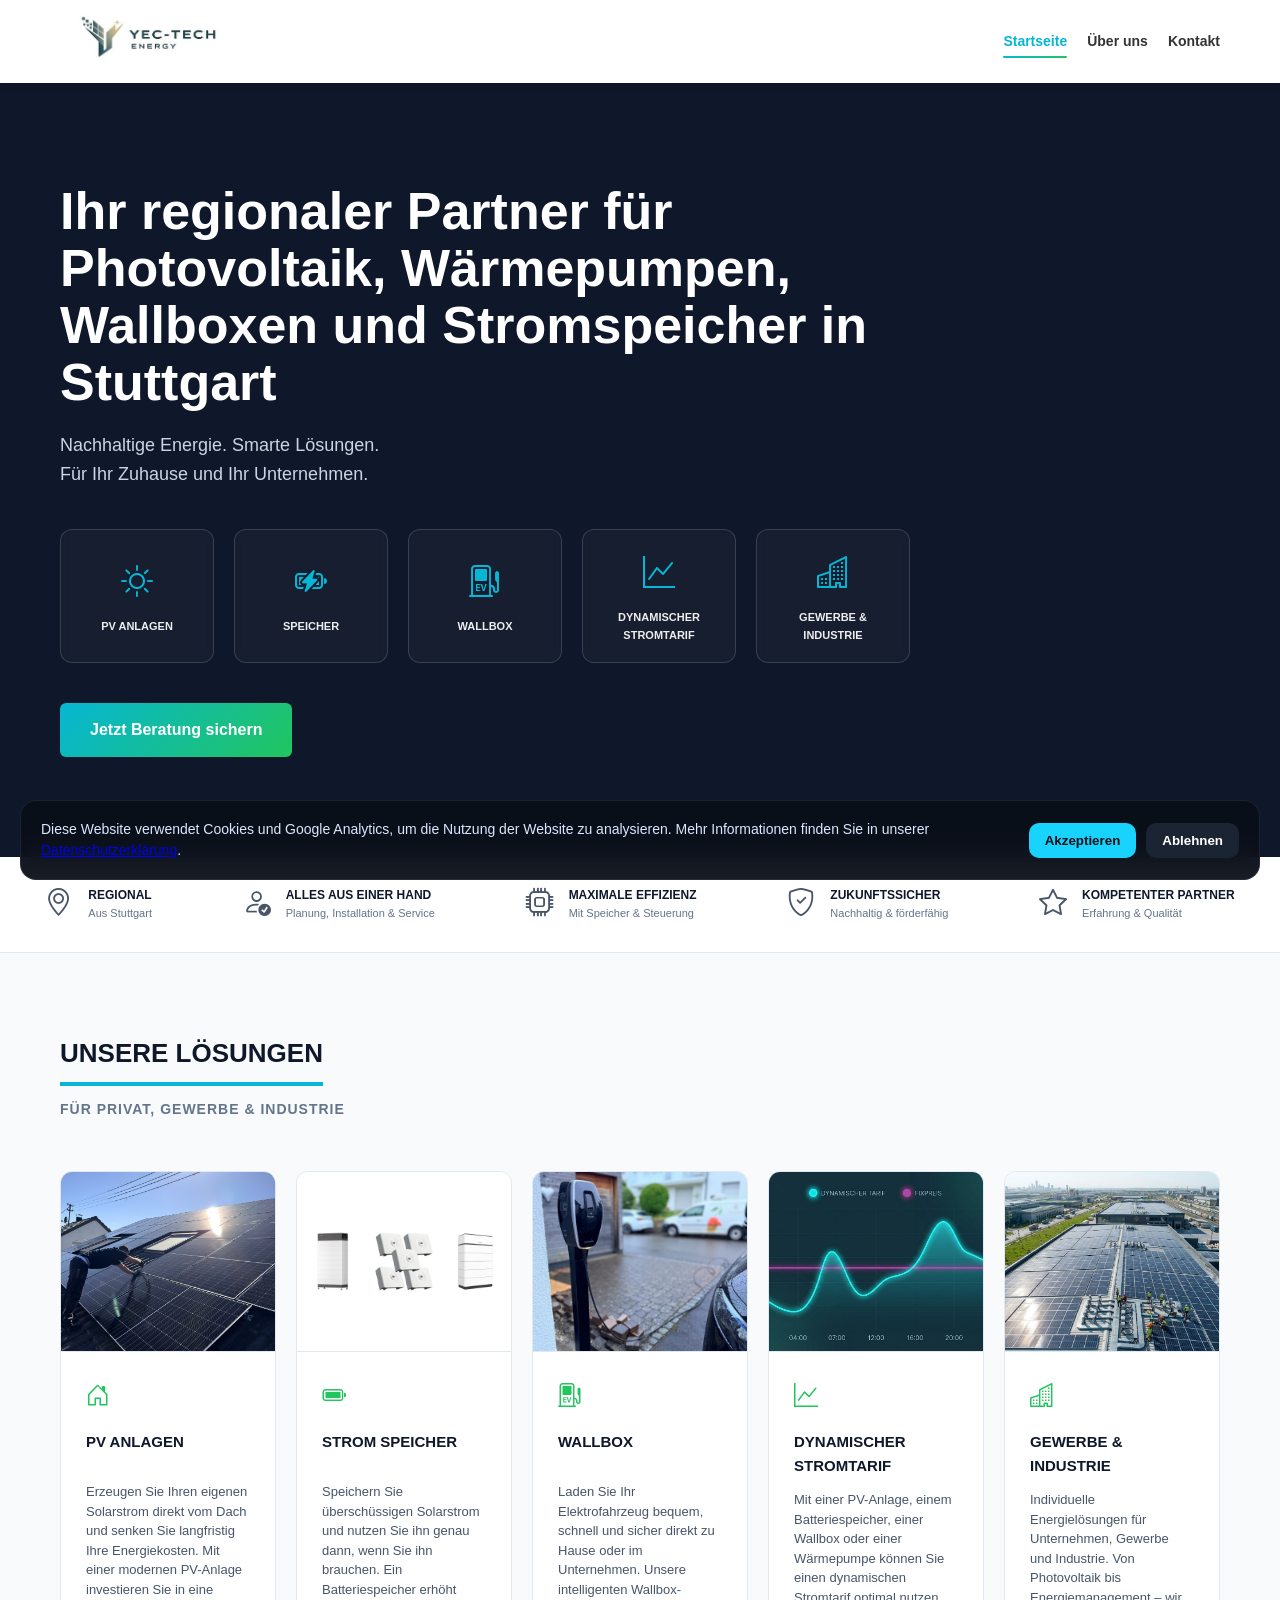
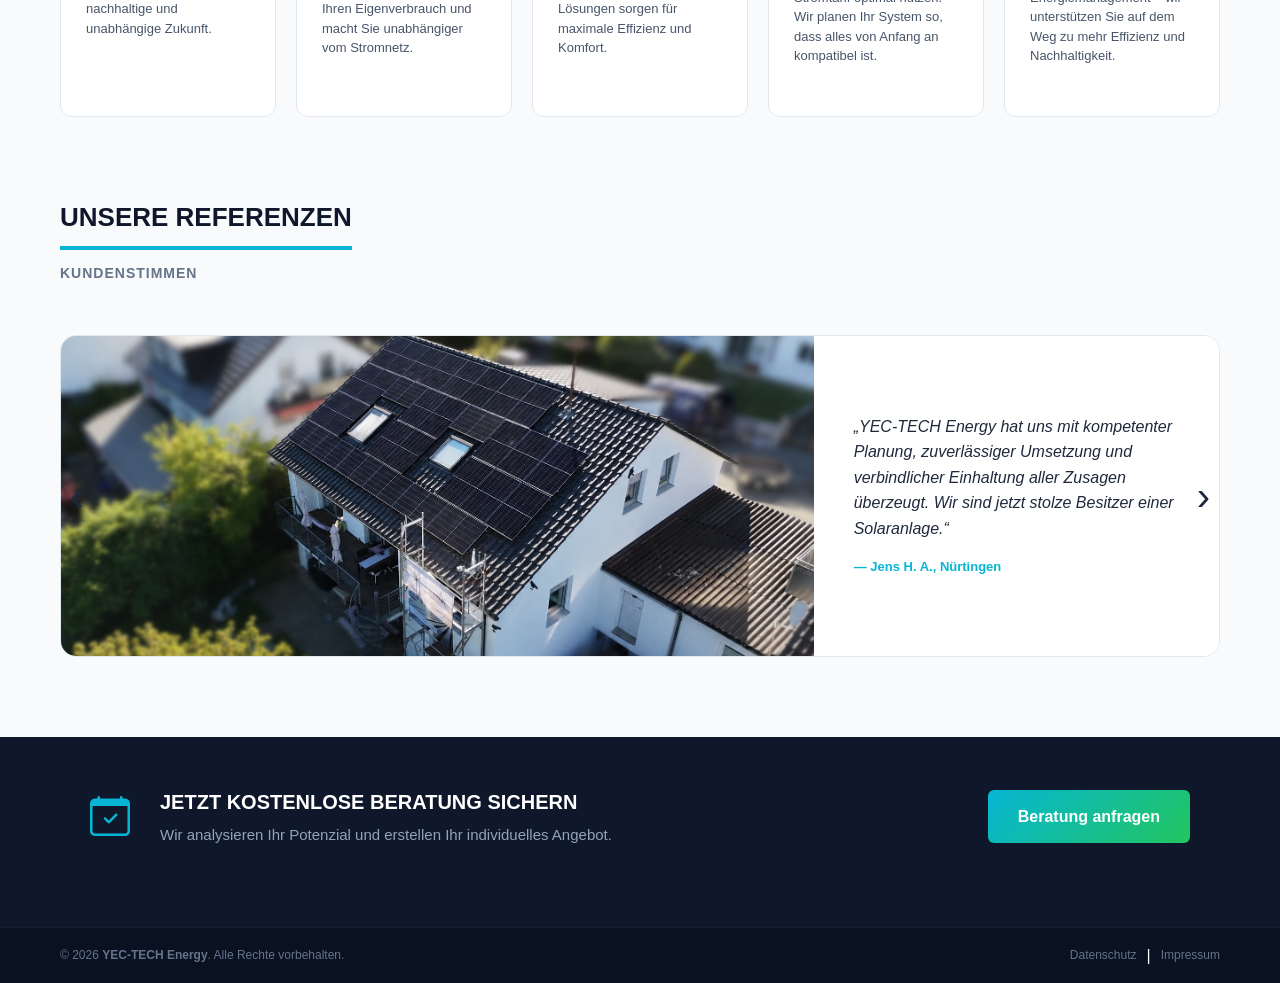
==== index.html @ ddf76c30 "Update telephone format in index.html" ====
<!DOCTYPE html>
<html lang="de">
<head>
  <meta charset="UTF-8">

  <title>Photovoltaik, Stromspeicher, Wärmepumpe & Wallbox | YEC-TECH Energy Stuttgart</title>

  <meta name="description"
        content="YEC-TECH Energy plant und installiert Photovoltaikanlagen, Stromspeicher, Wärmepumpen, Wallboxen und intelligente Energiesysteme in Stuttgart und Umgebung.">

  <meta name="robots" content="index, follow">

  <meta name="viewport" content="width=device-width, initial-scale=1.0">

  <meta property="og:title"
        content="YEC-TECH Energy – Intelligente Energielösungen">

  <meta property="og:description"
        content="PV-Anlage, Stromspeicher, Wärmepumpe, Wallbox und Energiemanagement aus einer Hand.">

  <meta property="og:url"
        content="https://www.yec-tech.com">

  <meta property="og:type"
        content="website">

  <meta property="og:image"
        content="https://www.yec-tech.com/logoo.png">

  <link rel="canonical"
        href="https://www.yec-tech.com/">

  <link rel="icon" type="image/png"
        href="WhatsApp Image 2026-04-19 at 20.02.27-Photoroom.png">

  <link rel="stylesheet" href="css/style.css">

  <link href="https://cdn.jsdelivr.net/npm/bootstrap-icons@1.11.3/font/bootstrap-icons.css"
        rel="stylesheet">
  <script type="application/ld+json">
{
  "@context":"https://schema.org",
  "@type":"LocalBusiness",
  "name":"YEC-TECH Energy",
  "url":"https://www.yec-tech.com",
  "email":"info@yec-tech.com",
  "telephone":"+4915568262476",
  "address":{
    "@type":"PostalAddress",
    "streetAddress":"Illinger Straße 25",
    "postalCode":"70435",
    "addressLocality":"Stuttgart",
    "addressCountry":"DE"
  },
  "areaServed":"Stuttgart",
  "description":"Photovoltaikanlagen, Stromspeicher, Wärmepumpen, Wallboxen und intelligente Energiesysteme.",
  "serviceType":[
    "Photovoltaikanlagen",
    "Stromspeicher",
    "Wärmepumpen",
    "Wallboxen",
    "Energiemanagement"
  ]
}
</script>
</head>

<body>

  <header>

    <a href="index.html" class="logo">
      <img src="./logoo.png" alt="Logo">
    </a>
  
    <!-- MOBILE MENU BUTTON -->
    <div class="menu-toggle" id="menu-toggle">
      <span></span>
      <span></span>
      <span></span>
    </div>
  
    <nav id="navbar">
      <a href="index.html" class="active">Startseite</a>
      <a href="ueber-uns.html">Über uns</a>
      <a href="kontakt.html">Kontakt</a>
    </nav>
  
  </header>
<section class="hero">

  <!-- VIDEO -->
  <video autoplay muted loop playsinline class="hero-video">
    <source src="C3783A31-52E3-4CA0-8F40-3CE32255051E.mov" type="video/mp4">
  </video>

  <!-- DARK OVERLAY -->
  <div class="hero-overlay"></div>

  <!-- CONTENT -->
  <div class="hero-text">
    <h1>
      Ihr regionaler Partner für
  Photovoltaik, Wärmepumpen,
  Wallboxen und Stromspeicher
  in Stuttgart
    </h1>

    <p>
      Nachhaltige Energie. Smarte Lösungen.<br>
      Für Ihr Zuhause und Ihr Unternehmen.
    </p>
    
    <div class="features-row">
      <div class="feat-item">
        <i class="bi bi-sun"></i>
        <span>PV ANLAGEN</span>
      </div>

      <div class="feat-item">
        <i class="bi bi-battery-charging"></i>
        <span>SPEICHER</span>
      </div>

      <div class="feat-item">
        <i class="bi bi-ev-station"></i>
        <span>WALLBOX</span>
      </div>

      <div class="feat-item">
        <i class="bi bi-graph-up"></i>
        <span>DYNAMISCHER STROMTARIF</span>
      </div>

      <div class="feat-item">
        <i class="bi bi-buildings"></i>
        <span>GEWERBE & INDUSTRIE</span>
      </div>
    </div>

    <div class="hero-buttons">
      <a href="kontakt.html" class="btn primary">
        Jetzt Beratung sichern
      </a>
    </div>
  </div>

</section>

<section class="trust-bar">
  <div class="trust-container">

    <div class="trust-item">
      <i class="bi bi-geo-alt"></i>
      <div class="trust-text">
        <strong>REGIONAL</strong>
        <span>Aus Stuttgart</span>
      </div>
    </div>

    <div class="trust-item">
      <i class="bi bi-person-check"></i>
      <div class="trust-text">
        <strong>ALLES AUS EINER HAND</strong>
        <span>Planung, Installation & Service</span>
      </div>
    </div>

    <div class="trust-item">
      <i class="bi bi-cpu"></i>
      <div class="trust-text">
        <strong>MAXIMALE EFFIZIENZ</strong>
        <span>Mit Speicher & Steuerung</span>
      </div>
    </div>

    <div class="trust-item">
      <i class="bi bi-shield-check"></i>
      <div class="trust-text">
        <strong>ZUKUNFTSSICHER</strong>
        <span>Nachhaltig & förderfähig</span>
      </div>
    </div>

    <div class="trust-item">
      <i class="bi bi-star"></i>
      <div class="trust-text">
        <strong>KOMPETENTER PARTNER</strong>
        <span>Erfahrung & Qualität</span>
      </div>
    </div>

  </div>
</section>

<section class="solutions">
  <div class="container">

    <div class="solutions-header">
      <h2>UNSERE LÖSUNGEN</h2>
      <p>FÜR PRIVAT, GEWERBE & INDUSTRIE</p>
    </div>

    <div class="solution-grid">

      <div class="solution-card">
        <div class="card-img" style="background-image: url('anlage.JPG');"></div>

        <div class="card-content">
          <i class="bi bi-house-door"></i>

          <h3>PV ANLAGEN</h3>

          <p>
            Erzeugen Sie Ihren eigenen Solarstrom direkt vom Dach und senken Sie langfristig Ihre Energiekosten. Mit einer modernen PV-Anlage investieren Sie in eine nachhaltige und unabhängige Zukunft.
          </p>
        </div>
      </div>

      <div class="solution-card">
        <div class="card-img" style="background-image: url('IMG_1797.JPG');"></div>

        <div class="card-content">
          <i class="bi bi-battery-full"></i>

          <h3>STROM SPEICHER</h3>

          <p>
            Speichern Sie überschüssigen Solarstrom und nutzen Sie ihn genau dann, wenn Sie ihn brauchen. Ein Batteriespeicher erhöht Ihren Eigenverbrauch und macht Sie unabhängiger vom Stromnetz.
          </p>
        </div>
      </div>

      <div class="solution-card">
        <div class="card-img" style="background-image: url('IMG_1517.jpg');"></div>

        <div class="card-content">
          <i class="bi bi-ev-station"></i>

          <h3>WALLBOX</h3>

          <p>
            Laden Sie Ihr Elektrofahrzeug bequem, schnell und sicher direkt zu Hause oder im Unternehmen. Unsere intelligenten Wallbox-Lösungen sorgen für maximale Effizienz und Komfort.
          </p>
        </div>
      </div>

      <div class="solution-card">
        <div class="card-img" style="background-image: url('dynamischer.jpeg');"></div>

        <div class="card-content">
          <i class="bi bi-graph-up"></i>

          <h3>DYNAMISCHER STROMTARIF</h3>

          <p>
            Mit einer PV-Anlage, einem Batteriespeicher, einer Wallbox oder einer Wärmepumpe können Sie einen dynamischen Stromtarif optimal nutzen. Wir planen Ihr System so, dass alles von Anfang an kompatibel ist.
          </p>
        </div>
      </div>

      <div class="solution-card">
        <div class="card-img" style="background-image: url('gewerbe.jpeg');"></div>

        <div class="card-content">
          <i class="bi bi-buildings"></i>

          <h3>GEWERBE & INDUSTRIE</h3>

          <p>
            Individuelle Energielösungen für Unternehmen, Gewerbe und Industrie. Von Photovoltaik bis Energiemanagement – wir unterstützen Sie auf dem Weg zu mehr Effizienz und Nachhaltigkeit.
          </p>
        </div>
      </div>

    </div>
  </div>
</section>

<section class="references">
  <div class="container">

    <div class="solutions-header">
      <h2>UNSERE REFERENZEN</h2>
      <p>KUNDENSTIMMEN</p>
    </div>

    <div class="carousel">

      <button class="nav prev" onclick="changeSlide(-1)">‹</button>

      <div class="carousel-track" id="track">

        <!-- SLIDE 1 -->
        <div class="slide">
          <div class="slide-image" style="background-image:url('C12A6DE9-9B55-453A-9076-774CF707B595.PNG');"></div>

          <div class="slide-text">
            <p>
              „YEC-TECH Energy hat uns mit kompetenter Planung, zuverlässiger Umsetzung und verbindlicher Einhaltung aller Zusagen überzeugt. Wir sind jetzt stolze Besitzer einer Solaranlage.“
            </p>

            <span>— Jens H. A., Nürtingen</span>
          </div>
        </div>

        <!-- SLIDE 2 
        <div class="slide">
          <div class="slide-image" style="background-image:url('https://images.unsplash.com/photo-1503387762-592deb58ef4e?q=80&w=1000');"></div>

          <div class="slide-text">
            <p>„Unsere Stromkosten sind deutlich gesunken. Top Service von Anfang bis Ende.“</p>

            <span>— Julia K., Ludwigsburg</span>
          </div>
        </div>

        <div class="slide">
          <div class="slide-image" style="background-image:url('https://images.unsplash.com/photo-1581091870622-1e7b5c1c2a2f?q=80&w=1000');"></div>

          <div class="slide-text">
            <p>„Sehr kompetentes Team. Alles wurde perfekt auf unser Gewerbe abgestimmt.“</p>

            <span>— Thomas B., Stuttgart</span>
          </div>
        </div> 
        -->
      </div>

      <button class="nav next" onclick="changeSlide(1)">›</button>

    </div>

  </div>
</section>

<section class="cta-bar">
  <div class="cta-left">
    <i class="bi bi-calendar-check"></i>

    <div class="cta-text">
      <h4>JETZT KOSTENLOSE BERATUNG SICHERN</h4>
      <p>Wir analysieren Ihr Potenzial und erstellen Ihr individuelles Angebot.</p>
    </div>
  </div>

  <a href="kontakt.html" class="btn primary">
    Beratung anfragen
  </a>
</section>

<footer class="footer-minimal">

  <div class="footer-container">

    <div class="footer-left">
      © 2026 <strong>YEC-TECH Energy</strong>. Alle Rechte vorbehalten.
    </div>

    <div class="footer-right">
      <a href="/datenschutz.html">Datenschutz</a>
      <span class="separator">|</span>
      <a href="/impressum.html">Impressum</a>
    </div>

  </div>

</footer>

<!-- COOKIE BANNER -->
<div id="cookie-banner" class="cookie-banner">

  <p>
    Diese Website verwendet Cookies und Google Analytics,
    um die Nutzung der Website zu analysieren.  
    Mehr Informationen finden Sie in unserer 
    <a href="datenschutz.html" class="cookie-link">Datenschutzerklärung</a>.
  </p>

  <div class="cookie-buttons">

    <button id="accept-cookies">
      Akzeptieren
    </button>

    <button id="decline-cookies">
      Ablehnen
    </button>

  </div>

</body>

<script>
    let index = 0;
    
    function changeSlide(direction) {
        const track = document.getElementById("track");
        const slides = document.querySelectorAll(".slide");
    
        index += direction;
    
        if (index < 0) index = slides.length - 1;
        if (index >= slides.length) index = 0;
    
        track.style.transform = "translateX(" + (-index * 100) + "%)";
    }

    /* COOKIE CONSENT */

    const banner = document.getElementById("cookie-banner");

    if (!localStorage.getItem("cookieChoice")) {
        banner.style.display = "flex";
    }

    /* ACCEPT */

    document.getElementById("accept-cookies").onclick = () => {

        localStorage.setItem("cookieChoice", "accepted");

        // GOOGLE ANALYTICS
        const analyticsScript = document.createElement("script");

        analyticsScript.async = true;

        analyticsScript.src =
        "https://www.googletagmanager.com/gtag/js?id=G-Y7S9HQ0SV2";

        document.head.appendChild(analyticsScript);

        window.dataLayer = window.dataLayer || [];

        function gtag() {
            dataLayer.push(arguments);
        }

        gtag('js', new Date());

        gtag('config', 'G-Y7S9HQ0SV2');

        banner.style.display = "none";
    };

    /* DECLINE */

    document.getElementById("decline-cookies").onclick = () => {

        localStorage.setItem("cookieChoice", "declined");

        banner.style.display = "none";
    };
    const menuToggle = document.getElementById("menu-toggle");
    const navbar = document.getElementById("navbar");
  
    menuToggle.addEventListener("click", () => {
      navbar.classList.toggle("active");
      menuToggle.classList.toggle("active");
    });
</script>

</html>
---- css/style.css ----
/* --- GENEL AYARLAR --- */
* {
    margin: 0;
    padding: 0;
    box-sizing: border-box;
    font-family: 'Segoe UI', Roboto, Helvetica, Arial, sans-serif;
}
:root{
    --gradient-main: linear-gradient(135deg, #06b6d4 0%, #22c55e 100%);
    --turquoise: #06b6d4;
    --green: #22c55e;
}
.data {
    background: var(--gradient-main);
    -webkit-background-clip: text;
    -webkit-text-fill-color: transparent;
    background-clip: text;
  }
body {
    background: #0f172a;
    color: white;
    overflow-x: hidden;
    line-height: 1.6;
}
html{
    scroll-behavior:smooth;
}

/* --- 1. HEADER --- */
header {
    display: flex;
    justify-content: space-between;
    align-items: center;
    padding: 10px 60px;
    background: white;
    position: sticky;
    top: 0;
    z-index: 1000;
    box-shadow: 0 2px 10px rgba(0,0,0,0.1);
}

.logo img {
    height: 55px;
    width: auto;
}

nav {
    display: flex;
    align-items: center;
    gap: 20px;
}

nav a {
    text-decoration: none;
    color: #333;
    font-size: 14px;
    font-weight: 600;
    transition: 0.3s;
}

nav a:hover {
    color: #d4a24c;
}
nav a.active{
    color: var(--turquoise);
    position: relative;
}

nav a.active::after{
    content:"";
    position:absolute;
    left:0;
    bottom:-6px;
    width:100%;
    height:2px;
    background: var(--gradient-main);
    border-radius:10px;
}
.btn-top {
    background: var(--gradient-main);
    color: white !important;
    padding: 10px 20px;
    border-radius: 5px;
}


/* --- HERO SECTION --- */
.hero {
    position: relative;
    padding: 100px 60px;
    min-height: 85vh;

    display: flex;
    align-items: center;

    overflow: hidden;
}

/* VIDEO */
.hero-video {
    position: absolute;
    inset: 0;

    width: 100%;
    height: 100%;

    object-fit: cover;

    z-index: 0;
}

/* DARK OVERLAY */
.hero::before {
    content: "";
    position: absolute;
    inset: 0;

    background: linear-gradient(
        90deg,
        rgba(15,23,42,0.90) 0%,
        rgba(15,23,42,0.45) 100%
    );

    z-index: 1;
}

/* CONTENT */
.hero-text {
    position: relative;
    z-index: 2;
    max-width: 850px;
}

.hero-text h1 {
    font-size: 52px;
    margin-bottom: 20px;
    line-height: 1.1;
    font-weight: 800;
}

.hero-text h1 span {
    background: var(--gradient-main);
    -webkit-background-clip: text;
    -webkit-text-fill-color: transparent;
}

.hero-text p {
    font-size: 18px;
    color: #cbd5e1;
    margin-bottom: 30px;
}
.features-row {
    display: flex;
    gap: 20px; /* eşit boşluk */
    margin: 40px 0;
    flex-wrap: wrap;
    justify-content: space-between;
}

.feat-item {
    flex: 1; /* hepsi eşit genişlik */
    min-width: 120px;
    
    display: flex;
    flex-direction: column;
    align-items: center;
    justify-content: center;

    gap: 10px;
    text-align: center;

    padding: 18px 10px;

    border: 1px solid rgba(255, 255, 255, 0.15);
    border-radius: 12px;

    background: rgba(255, 255, 255, 0.03);
    backdrop-filter: blur(4px);

    transition: 0.3s ease;
}
.feat-item i {
    color: var(--turquoise);
    font-size: 32px;
}

.feat-item span {
    font-size: 11px;
    font-weight: 700;
    color: #eee;
    max-width: 110px;
    text-transform: uppercase;
}

.hero-buttons {
    display: flex;
    gap: 15px;
}

/* --- 3. TRUST BAR (REGIONAL ŞERİDİ) --- */
.trust-bar {
    background: white;
    padding: 25px 0;
    border-bottom: 1px solid #e2e8f0;
}

.trust-container {
    max-width: 1400px;
    margin: 0 auto;
    display: flex;
    justify-content: space-around;
    align-items: center;
}

.trust-item {
    display: flex;
    align-items: center;
    gap: 15px;
    color: #1e293b;
}

.trust-item i {
    font-size: 28px;
    color: #475569;
}

.trust-text {
    display: flex;
    flex-direction: column;
}

.trust-text strong {
    font-size: 12px;
    font-weight: 800;
    color: #0f172a;
}

.trust-text span {
    font-size: 11px;
    color: #64748b;
}

/* --- 4. SOLUTIONS SECTION (FOTOĞRAFLI KARTLAR) --- */
.solutions {
    padding: 80px 60px 0px 60px;
    background: #f8fafc;
    color: #1e293b;
}

.container {
    max-width: 1400px;
    margin: 0 auto;
}

.solutions-header {
    text-align: left;
    margin-bottom: 50px;
}

.solutions-header h2 {
    font-size: 26px;
    border-bottom: 4px solid #06b6d4;
    display: inline-block;
    padding-bottom: 8px;
    margin-bottom: 12px;
    color: #0f172a;;
}

.solutions-header p {
    font-size: 14px;
    color: #64748b;
    font-weight: 600;
    text-transform: uppercase;
    letter-spacing: 1px;
}

.solution-grid {
    display: grid;
    grid-template-columns: repeat(5, 1fr);
    gap: 20px;
}

.solution-card {
    background: white;
    border-radius: 12px;
    overflow: hidden;
    border: 1px solid #e2e8f0;
    display: flex;
    flex-direction: column;
    transition: all 0.3s ease;
    height: 100%;
}

.solution-card:hover {
    transform: translateY(-10px);
    box-shadow: 0 20px 25px -5px rgba(0, 0, 0, 0.1);
}

.card-img {
    height: 180px;
    background-size: cover;
    background-position: center;
    border-bottom: 1px solid #e2e8f0;
}

.card-content {
    padding: 25px;
    flex-grow: 1;
    display: flex;
    flex-direction: column;
}

.card-content i {
    
        color: var(--green);
    font-size: 24px;
    margin-bottom: 15px;
}

.card-content h3 {
    font-size: 15px;
    margin-bottom: 12px;
    min-height: 40px;
    color: #0f172a;
}

.card-content p {
    font-size: 13px;
    color: #475569;
    margin-bottom: 25px;
    line-height: 1.5;
}

/* MEHR ERFAHREN HİZALAMA */
.more-link {
    margin-top: auto;
    text-decoration: none;
    color: #0f172a;
    font-size: 13px;
    font-weight: 700;
    border-top: 1px solid #f1f5f9;
    padding-top: 15px;
    display: flex;
    align-items: center;
    gap: 10px;
    transition: 0.2s;
}

.more-link i {
    margin-bottom: 0 !important;
    font-size: 16px;
}

.more-link:hover {
    color: #d4a24c;
}

.more-link:hover i {
    transform: translateX(5px);
}

/* --- 5. CTA BANDI --- */
.cta-bar {
    background: #0f172a;
    padding: 18px 30px;   /* ÜST-ALT küçüldü */
    margin: 30px 60px 60px 60px;
    border-radius: 15px;
    display: flex;
    justify-content: space-between;
    align-items: center;
}

.cta-left {
    display: flex;
    align-items: center;
    gap: 30px;
    color: white;
}

.cta-left i {
    font-size: 40px;
    color: var(--turquoise);
}

.cta-text h4 {
    font-size: 20px;
    margin-bottom: 5px;
}

.cta-text p {
    font-size: 15px;
    color: #94a3b8;
}

.btn {
    padding: 14px 30px;
    border-radius: 6px;
    text-decoration: none;
    font-weight: 700;
    transition: 0.3s;
    display: inline-block;
}

.primary {
    background: var(--gradient-main);
    color: white;
    position:relative;
    overflow:hidden;
}
.primary::before{
    content:"";
    position:absolute;
    top:0;
    left:-100%;
    width:100%;
    height:100%;
    
    background:rgba(255,255,255,0.2);
    
    transition:0.6s;
}
.primary:hover,
.btn-top:hover {
    transform: translateY(-2px);
    filter: brightness(1.08);
}
.primary:hover::before{
    left:100%;
}
.secondary {
    border: 2px solid white;
    color: white;
}

/* --- 6. MINI FOOTER --- */
.footer-minimal {
    background: #0a1120;
    padding: 15px 60px;
    border-top: 1px solid rgba(255, 255, 255, 0.05);
}

.footer-container {
    max-width: 1400px;
    margin: 0 auto;
    display: flex;
    justify-content: space-between;
    align-items: center;
}

.footer-left {
    font-size: 12px;
    color: #64748b;
}

.footer-right {
    display: flex;
    align-items: center;
    gap: 10px;
}

.footer-right a {
    text-decoration: none;
    color: #64748b;
    font-size: 12px;
}

.footer-right a:hover {
    color: var(--green);
}

/* --- 7. LEGAL PAGES (DATENSCHUTZ & IMPRESSUM) --- */
.legal-page {
    background: #0f172a !important;
    color: #cbd5e1;
    padding: 40px 20px;
}

.legal-container, .datenschutz-container {
    max-width: 750px;
    margin: 40px auto;
    background: rgba(255, 255, 255, 0.02);
    padding: 35px;
    border-radius: 12px;
    border: 1px solid rgba(255, 255, 255, 0.08);
}

.legal-container h1, .datenschutz-container h1 {
    color: var(--green);
    font-size: 26px;
    margin-bottom: 25px;
    border-bottom: 2px solid var(--turquoise);
    display: inline-block;
    padding-bottom: 5px;
}

.legal-container h2, .datenschutz-container h2 {
    color: #f8fafc;
    font-size: 17px;
    margin-top: 25px;
}

.legal-container p, .datenschutz-container p, 
.legal-container li, .datenschutz-container li {
    font-size: 14px;
    color: #94a3b8;
}

.back-home {
    display: inline-flex;
    align-items: center;
    gap: 10px;
    margin-top: 30px;
    padding: 12px 24px;
    background: var(--gradient-main);
    color: white !important;
    border-radius: 6px;
    text-decoration: none;
    font-size: 13px;
    font-weight: 700;
}

/* --- RESPONSIVE --- */
@media (max-width: 1200px) {
    .solution-grid { grid-template-columns: repeat(2, 1fr); }
    .trust-container { flex-wrap: wrap; gap: 30px; }
}

@media (max-width: 768px) {
    .solution-grid { grid-template-columns: 1fr; }
    .cta-bar { flex-direction: column; text-align: center; gap: 30px; margin: 20px; }
    .footer-container { flex-direction: column; gap: 10px; }
}
.references {
    padding: 80px 60px;
    background: #f8fafc;
    color: #1e293b;
}

/* CAROUSEL WRAPPER */
.carousel {
    position: relative;
    overflow: hidden;
    border-radius: 12px;
}

/* TRACK */
.carousel-track {
    display: flex;
    transition: transform 0.6s ease;
}

/* SLIDE */
.slide {
    min-width: 100%;
    display: flex;
    background: white;
    border: 1px solid #e2e8f0;
    border-radius: 16px;
    overflow: hidden; /* EN ÖNEMLİ SATIR */
}
/* %65 IMAGE */
.slide-image {
    flex: 0 0 65%;
    min-height: 320px;
    background-size: cover;
    background-position: center;
}

/* %35 TEXT */
.slide-text {
    flex: 0 0 35%;
    padding: 40px;
    display: flex;
    flex-direction: column;
    justify-content: center;
    background: #ffffff;
}

.slide-text p {
    font-size: 16px;
    font-style: italic;
    color: #1e293b;
    margin-bottom: 15px;
    line-height: 1.6;
}

.slide-text span {
    color: var(--turquoise);
    font-weight: 600;
    font-size: 13px;
}

/* NAV BUTTONS */
.nav {
    position: absolute;
    top: 50%;
    transform: translateY(-50%);
    
    background: transparent;
    color: #1e293b;
    
    border: none;
    font-size: 40px;
    cursor: pointer;
    z-index: 10;
    
    padding: 0;
    box-shadow: none;
}

.prev {
    left: 10px;
}

.next {
    right: 10px;
}
/* RESPONSIVE */
@media (max-width: 900px) {
    .slide {
        flex-direction: column;
    }

    .slide-image {
        flex: 100%;
        min-height: 220px;
    }

    .slide-text {
        flex: 100%;
        padding: 25px;
    }
}
/* MOBILE MENU BUTTON */


.menu-toggle {
    display: none;
    flex-direction: column;
    gap: 4px;
    cursor: pointer;
    padding: 6px;
}


.menu-toggle span{
    width:20px;
    height:2px;

    background:#0f172a;
    border-radius:10px;

    transition:0.3s ease;
}
/* ANIMATION */

.menu-toggle.active span:nth-child(1){
    transform:rotate(45deg) translateY(8px);
}
.menu-toggle.active span:nth-child(2){
    opacity: 0;
}
.menu-toggle.active span:nth-child(3){
    transform:rotate(-45deg) translateY(-8px);
}/* =========================================
   MOBILE RESPONSIVE
========================================= */

@media (max-width: 900px){

    /* HEADER */

    header{
        padding:14px 20px;
    }

    .logo img{
        height:42px;
    }

    .menu-toggle{
        display:flex;

    }

    
    nav{
        position: fixed;

        top: 12px;
        right: -100%;

        width: 260px;
        height: calc(100vh - 24px);

        border-radius: 24px 0 0 24px;

        background: rgba(15, 23, 42, 0.72);

        backdrop-filter: blur(24px);
        -webkit-backdrop-filter: blur(24px);

        border: 1px solid rgba(255,255,255,0.08);

        box-shadow:
        -10px 0 40px rgba(0,0,0,0.35);

        flex-direction: column;
        justify-content: center;
        align-items: center;

        gap: 34px;

        transition: 0.45s ease;

        z-index: 10000;
    }

    nav.active{
        right: 12px;
    }

    nav a{
        color: white;
        font-size: 17px;
        font-weight: 600;
    }

    nav a:hover{
        color: #67e8f9;
    }

    /* HERO */

    .hero{
        padding:80px 20px;
        min-height:85vh;
    }

    .hero-text{
        width:100%;
    }

    .hero-text h1{
        font-size:34px;
        line-height:1.2;
    }

    .hero-text p{
        font-size:15px;
    }

    /* FEATURES */

    .features-row{
        gap:12px;
    }

    .feat-item{
        min-width:calc(50% - 6px);
        padding:16px 10px;
    }

    .feat-item i{
        font-size:24px;
    }

    .feat-item span{
        font-size:10px;
    }

    /* TRUST BAR */

    .trust-bar{
        padding:25px 20px;
    }

    .trust-container{
        flex-direction:column;
        align-items:flex-start;
        gap:20px;
    }

    .trust-item{
        width:100%;
    }

    /* SOLUTIONS */

    .solutions{
        padding:60px 20px 20px;
    }

    .solutions-header h2{
        font-size:22px;
    }

    .solution-grid{
        grid-template-columns:1fr;
    }

    .card-img{
        height:220px;
    }

    /* REFERENCES */

    .references{
        padding:60px 20px;
    }

    .slide{
        flex-direction:column;
    }

    .slide-image{
        min-height:220px;
    }

    .slide-text{
        padding:25px;
    }

    .slide-text p{
        font-size:14px;
    }

    /* CTA */

    .cta-bar{
        margin:20px;
        padding:25px 20px;

        flex-direction:column;
        text-align:center;
        gap:20px;
    }

    .cta-left{
        flex-direction:column;
        gap:15px;
    }

    .cta-text h4{
        font-size:18px;
    }

    /* FOOTER */

    .footer-minimal{
        padding:25px 20px;
    }

    .footer-container{
        flex-direction:column;
        gap:15px;
        text-align:center;
    }

    .footer-right{
        flex-wrap:wrap;
        justify-content:center;
    }

}
/* --- ABOUT HERO --- */
.about-hero {
    padding: 100px 60px;
    background: #0f172a;
}

.about-wrapper {
    display: flex;
    align-items: center;
    gap: 60px;
}

.about-text {
    flex: 1;
}

.about-text h1 {
    font-size: 42px;
    margin-bottom: 20px;
    color: white;
}

.about-text p {
    color: #cbd5e1;
    margin-bottom: 20px;
    font-size: 16px;
}

.about-image {
    flex: 1;
    display: flex;
    justify-content: center;
}

.about-image img {
    width: 60%;        /* küçültür */
    max-width: 300px;  /* maksimum boy */
    border-radius: 12px;
    filter: brightness(75%);
}
/* --- VALUES --- */
.about-values {
    padding: 80px 60px;
    background: #f8fafc;
}

.value-grid {
    display: grid;
    grid-template-columns: repeat(3, 1fr);
    gap: 25px;
}

.value-card {
    background: white;
    padding: 30px;
    border-radius: 12px;
    text-align: center;
    border: 1px solid #e2e8f0;
    transition: 0.3s;
}

.value-card:hover {
    transform: translateY(-8px);
}

.value-card i {
    font-size: 30px;
    color: var(--turquoise);
    margin-bottom: 15px;
}

.value-card h3 {
    margin-bottom: 10px;
    color: #0f172a;
}

.value-card p {
    color: #64748b;
    font-size: 14px;
}

/* --- STATS --- */
.about-stats {
    background: #f8fafc;
    padding: 60px;
}

.stats-wrapper {
    display: flex;
    justify-content: space-around;
    text-align: center;
}

.stat-box h2 {
    font-size: 40px;
    color: #d4a24c;
}

.stat-box p {
    color: #475569;  /* koyu gri */
}

/* --- RESPONSIVE --- */
@media (max-width: 900px) {
    .about-wrapper {
        flex-direction: column;
    }

    .value-grid {
        grid-template-columns: 1fr;
    }

    .stats-wrapper {
        flex-direction: column;
        gap: 30px;
    }
}
.about-stats-mini {
    background: #f8fafc;
    padding: 20px 0;
    border-top: 1px solid #e2e8f0;
    border-bottom: 1px solid #e2e8f0;
}

.mini-stats {
    display: flex;
    justify-content: center;
    gap: 15px;
    font-size: 14px;
    font-weight: 600;
    color: #475569;
}

/* =========================
   CONTACT PAGE BASE
========================= */
.contact-page {
    background: #0f172a;
    padding: 60px 20px;
}

/* HERO */
.contact-hero {
    text-align: center;
    padding: 60px 20px 20px;
    background: #0f172a;
}

.contact-hero h1 {
    font-size: 34px;
    color: white;
}

/* =========================
   GRID LAYOUT
========================= */
.contact-grid {
    max-width: 1100px;
    margin: auto;
    display: grid;
    grid-template-columns: 1.2fr 0.8fr;
    gap: 30px;
}

/* =========================
   LEFT INFO BOX
========================= */
.contact-info {
    background: rgba(255,255,255,0.03);
    border: 1px solid rgba(255,255,255,0.08);
    border-radius: 14px;
    padding: 35px;
    color: white;
}

.contact-info h1 {
    font-size: 30px;
    margin-bottom: 10px;
}

.contact-info p {
    color: #cbd5e1;
    font-size: 14px;
    margin-bottom: 10px;
}

.contact-info hr {
    border: none;
    height: 1px;
    background: rgba(255,255,255,0.1);
    margin: 20px 0;
}

.contact-info i {
    color: var(--turquoise);
    margin-right: 8px;
}
.contact-features{
    margin-top:25px;
    display:flex;
    flex-direction:column;
    gap:12px;
}

.contact-features div{
    background:#f8fafc;
    border:1px solid #e2e8f0;
    padding:14px;
    border-radius:10px;

    font-size:13px;
    font-weight:600;
    color:#334155;

    display:flex;
    align-items:center;
    gap:10px;
}

.contact-features i{
    color:var(--green);
    font-size:16px;
}
/* SOCIAL ICONS */
.socials {
    margin-top: 20px;
    display: flex;
    gap: 15px;
}

.socials a {
    color: #cbd5e1;
    font-size: 18px;
    transition: 0.3s;
}

.socials a:hover {
    color: #d4a24c;
}

/* =========================
   RIGHT CARD
========================= */
.contact-card {
    background: white;
    border-radius: 14px;
    padding: 30px;
    text-align: center;
}

.contact-card h2 {
    font-size: 22px;
    margin-bottom: 10px;
    color: #0f172a;
}

.contact-card p {
    color: #64748b;
    font-size: 13px;
    margin-bottom: 20px;
}

/* BUTTON WRAPPER */
.quick-contact {
    display: flex;
    flex-direction: column;
    gap: 15px;
}

/* BUTTON BASE */
.contact-btn {
    display: flex;
    justify-content: center;
    align-items: center;
    gap: 10px;

    padding: 14px;
    border-radius: 8px;
    text-decoration: none;
    font-weight: 600;
    transition: 0.3s;
    font-size: 14px;
}

/* WHATSAPP */
.contact-btn.whatsapp {
    background: #25D366;
    color: white;
}

.contact-btn.whatsapp:hover {
    transform: translateY(-2px);
    opacity: 0.9;
}

/* EMAIL */
.contact-btn.email {
    background: #e2e8f0;
    color: #0f172a;
}

.contact-btn.email:hover {
    background: #cbd5e1;
}



/* =========================
   RESPONSIVE
========================= */
@media (max-width: 900px) {
    .contact-grid {
        grid-template-columns: 1fr;
    }

    .contact-info, .contact-card {
        padding: 25px;
    }
}
.cookie-banner{
    position: fixed;
    bottom: 20px;
    left: 20px;
    right: 20px;

    background: rgba(10, 15, 25, 0.95);
    border: 1px solid rgba(255,255,255,0.08);

    backdrop-filter: blur(12px);

    padding: 18px 20px;
    border-radius: 16px;

    display: none;

    justify-content: space-between;
    align-items: center;
    gap: 20px;

    z-index: 99999;
}

.cookie-banner p{
    margin: 0;
    color: #dbe7ff;
    font-size: 14px;
    line-height: 1.5;
}

.cookie-buttons{
    display: flex;
    gap: 10px;
}

.cookie-buttons button{
    border: none;
    padding: 10px 16px;
    border-radius: 10px;
    cursor: pointer;
    font-weight: 600;
    transition: 0.3s;
}

#accept-cookies{
    background: #19d3ff;
    color: #001018;
}

#accept-cookies:hover{
    transform: translateY(-2px);
}

#decline-cookies{
    background: #1b2433;
    color: white;
}

#decline-cookies:hover{
    background: #243248;
}

@media (max-width: 768px){
    .cookie-banner{
        flex-direction: column;
        align-items: flex-start;
    }

    .cookie-buttons{
        width: 100%;
    }

    .cookie-buttons button{
        flex: 1;
    }
}
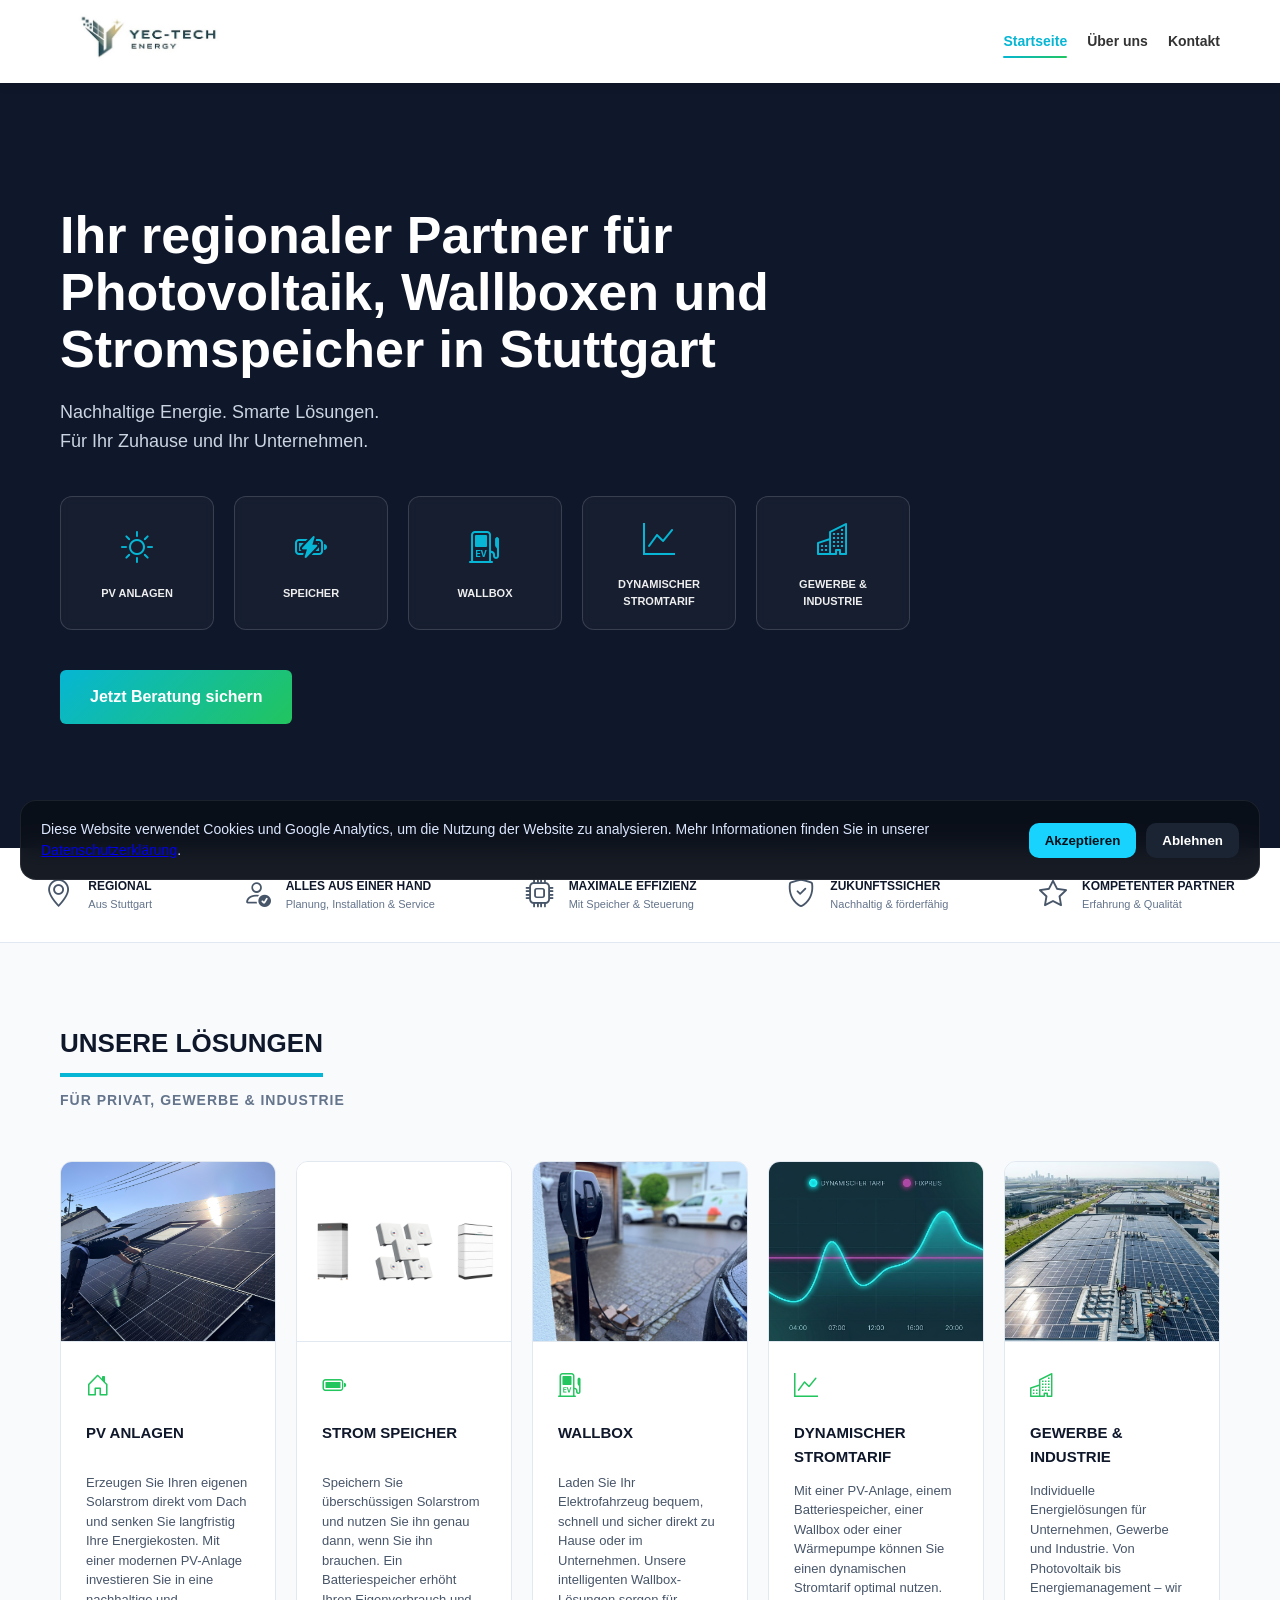
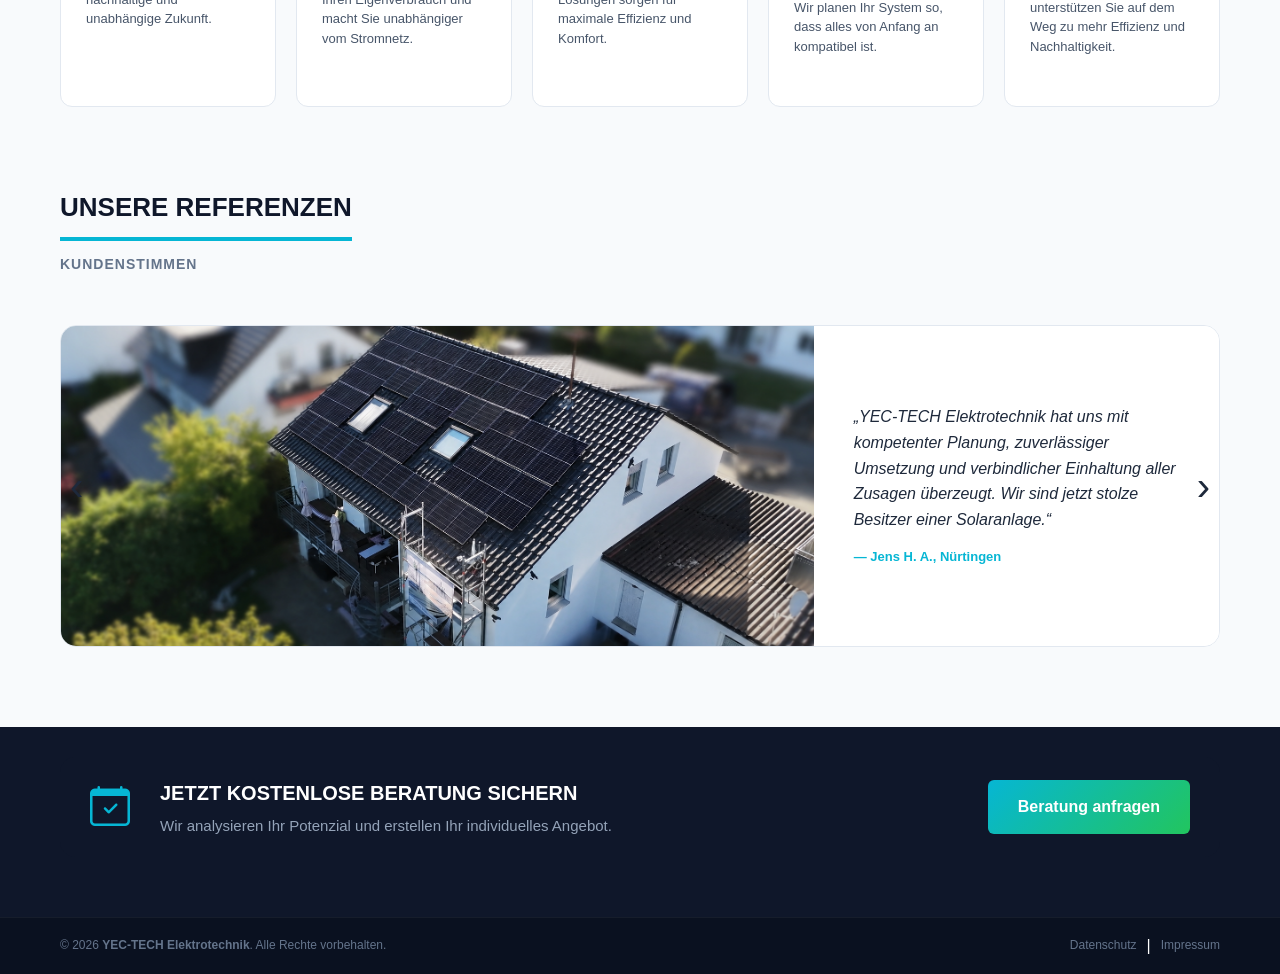
==== commit 4bfdfc1a: "Update company name from 'Energy' to 'Elektrotechnik'" ====
--- a/index.html
+++ b/index.html
@@ -3,20 +3,20 @@
 <head>
   <meta charset="UTF-8">
 
-  <title>Photovoltaik, Stromspeicher, Wärmepumpe & Wallbox | YEC-TECH Energy Stuttgart</title>
+  <title>Elektrotechnik, Photovoltaik, Stromspeicher, Wallbox | YEC-TECH Elektrotechnik Stuttgart</title>
 
   <meta name="description"
-        content="YEC-TECH Energy plant und installiert Photovoltaikanlagen, Stromspeicher, Wärmepumpen, Wallboxen und intelligente Energiesysteme in Stuttgart und Umgebung.">
+        content="YEC-TECH Elektrotechnik plant und installiert Photovoltaikanlagen, Stromspeicher, Wallboxen und intelligente Energiesysteme in Stuttgart und Umgebung.">
 
   <meta name="robots" content="index, follow">
 
   <meta name="viewport" content="width=device-width, initial-scale=1.0">
 
   <meta property="og:title"
-        content="YEC-TECH Energy – Intelligente Energielösungen">
+        content="YEC-TECH Elektrotechnik – Intelligente Energielösungen">
 
   <meta property="og:description"
-        content="PV-Anlage, Stromspeicher, Wärmepumpe, Wallbox und Energiemanagement aus einer Hand.">
+        content="Elektrotechnik, PV-Anlage, Stromspeicher, Wallbox und Energiemanagement aus einer Hand.">
 
   <meta property="og:url"
         content="https://www.yec-tech.com">
@@ -37,11 +37,11 @@
 
   <link href="https://cdn.jsdelivr.net/npm/bootstrap-icons@1.11.3/font/bootstrap-icons.css"
         rel="stylesheet">
-  <script type="application/ld+json">
+ <script type="application/ld+json">
 {
   "@context":"https://schema.org",
   "@type":"LocalBusiness",
-  "name":"YEC-TECH Energy",
+  "name":"YEC-TECH Elektrotechnik",
   "url":"https://www.yec-tech.com",
   "email":"info@yec-tech.com",
   "telephone":"+4915568262476",
@@ -53,14 +53,7 @@
     "addressCountry":"DE"
   },
   "areaServed":"Stuttgart",
-  "description":"Photovoltaikanlagen, Stromspeicher, Wärmepumpen, Wallboxen und intelligente Energiesysteme.",
-  "serviceType":[
-    "Photovoltaikanlagen",
-    "Stromspeicher",
-    "Wärmepumpen",
-    "Wallboxen",
-    "Energiemanagement"
-  ]
+  "description":"YEC-TECH Elektrotechnik ist spezialisiert auf Photovoltaikanlagen, Stromspeicher, Wallboxen und intelligente Energiesysteme in Stuttgart und Umgebung."
 }
 </script>
 </head>
@@ -101,7 +94,7 @@
   <div class="hero-text">
     <h1>
       Ihr regionaler Partner für
-  Photovoltaik, Wärmepumpen,
+  Photovoltaik,
   Wallboxen und Stromspeicher
   in Stuttgart
     </h1>
@@ -297,7 +290,7 @@
 
           <div class="slide-text">
             <p>
-              „YEC-TECH Energy hat uns mit kompetenter Planung, zuverlässiger Umsetzung und verbindlicher Einhaltung aller Zusagen überzeugt. Wir sind jetzt stolze Besitzer einer Solaranlage.“
+              „YEC-TECH Elektrotechnik hat uns mit kompetenter Planung, zuverlässiger Umsetzung und verbindlicher Einhaltung aller Zusagen überzeugt. Wir sind jetzt stolze Besitzer einer Solaranlage.“
             </p>
 
             <span>— Jens H. A., Nürtingen</span>
@@ -354,7 +347,7 @@
   <div class="footer-container">
 
     <div class="footer-left">
-      © 2026 <strong>YEC-TECH Energy</strong>. Alle Rechte vorbehalten.
+      © 2026 <strong>YEC-TECH Elektrotechnik</strong>. Alle Rechte vorbehalten.
     </div>
 
     <div class="footer-right">
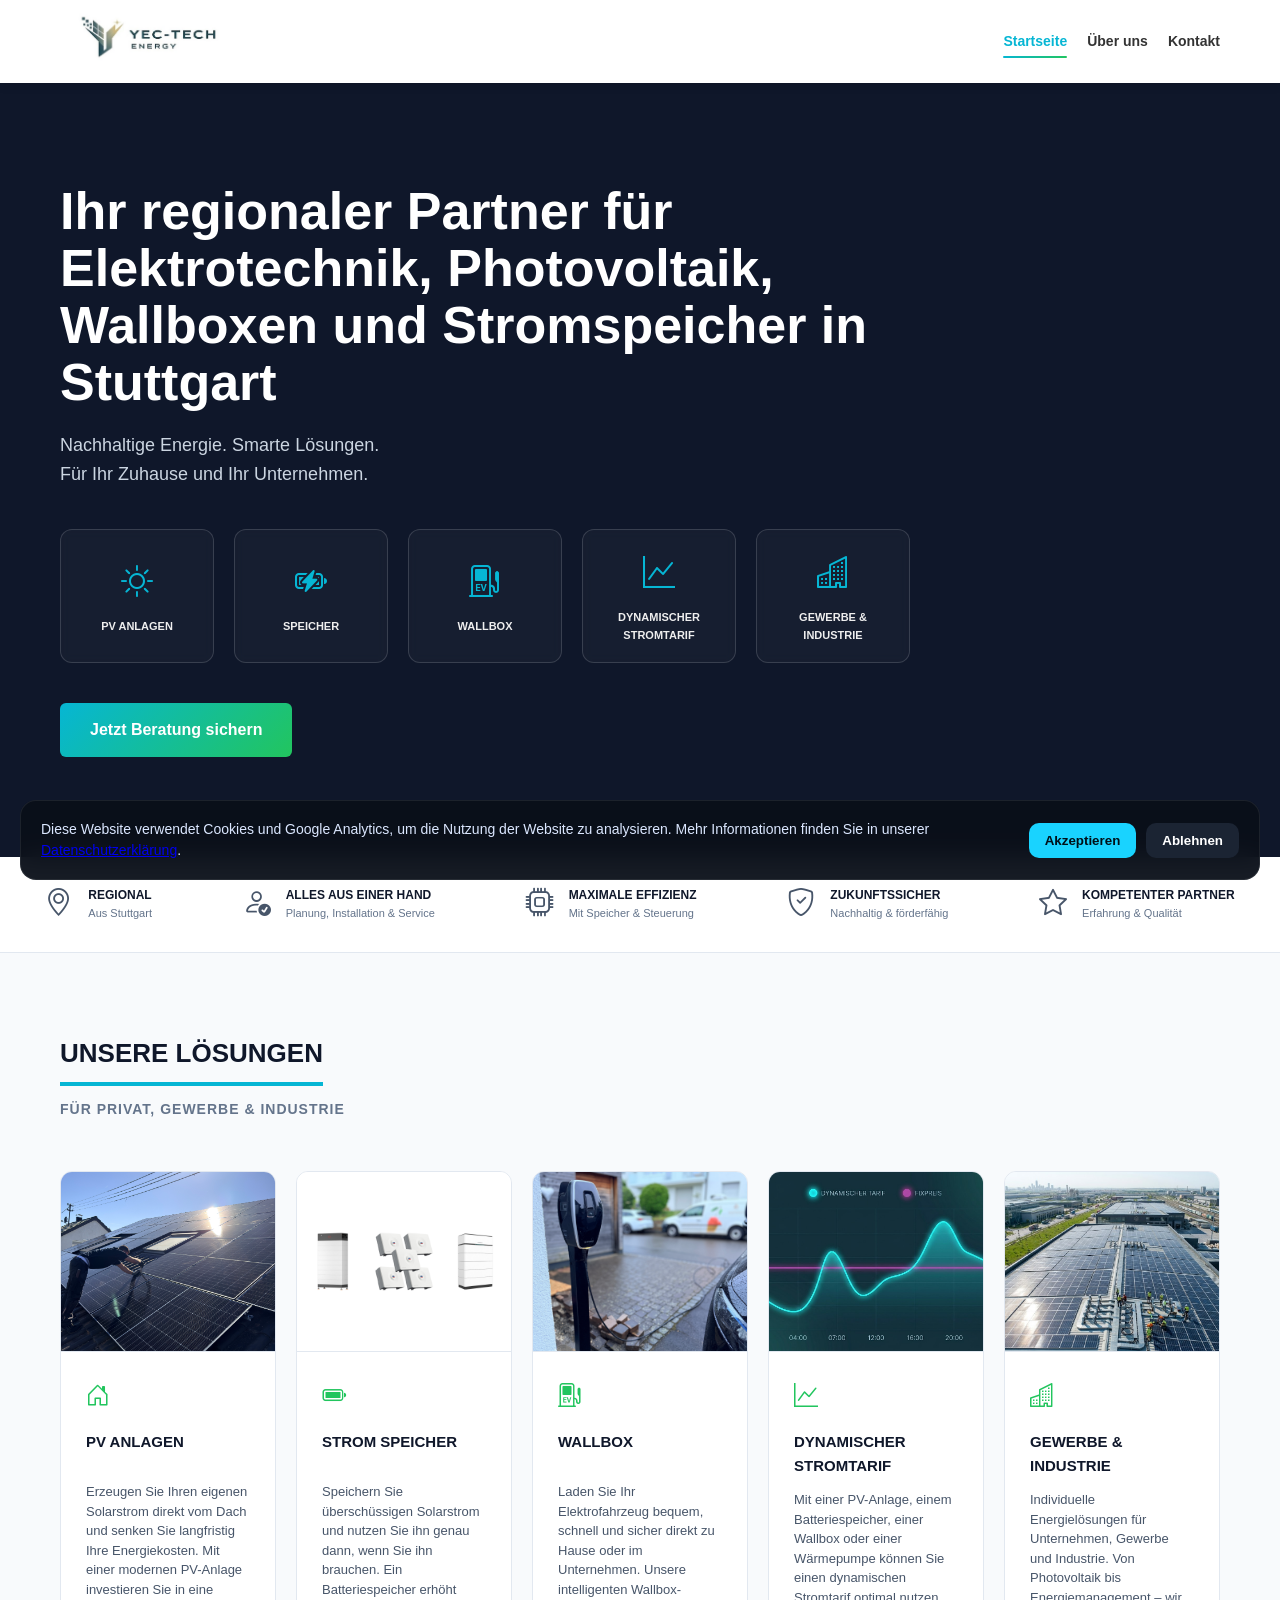
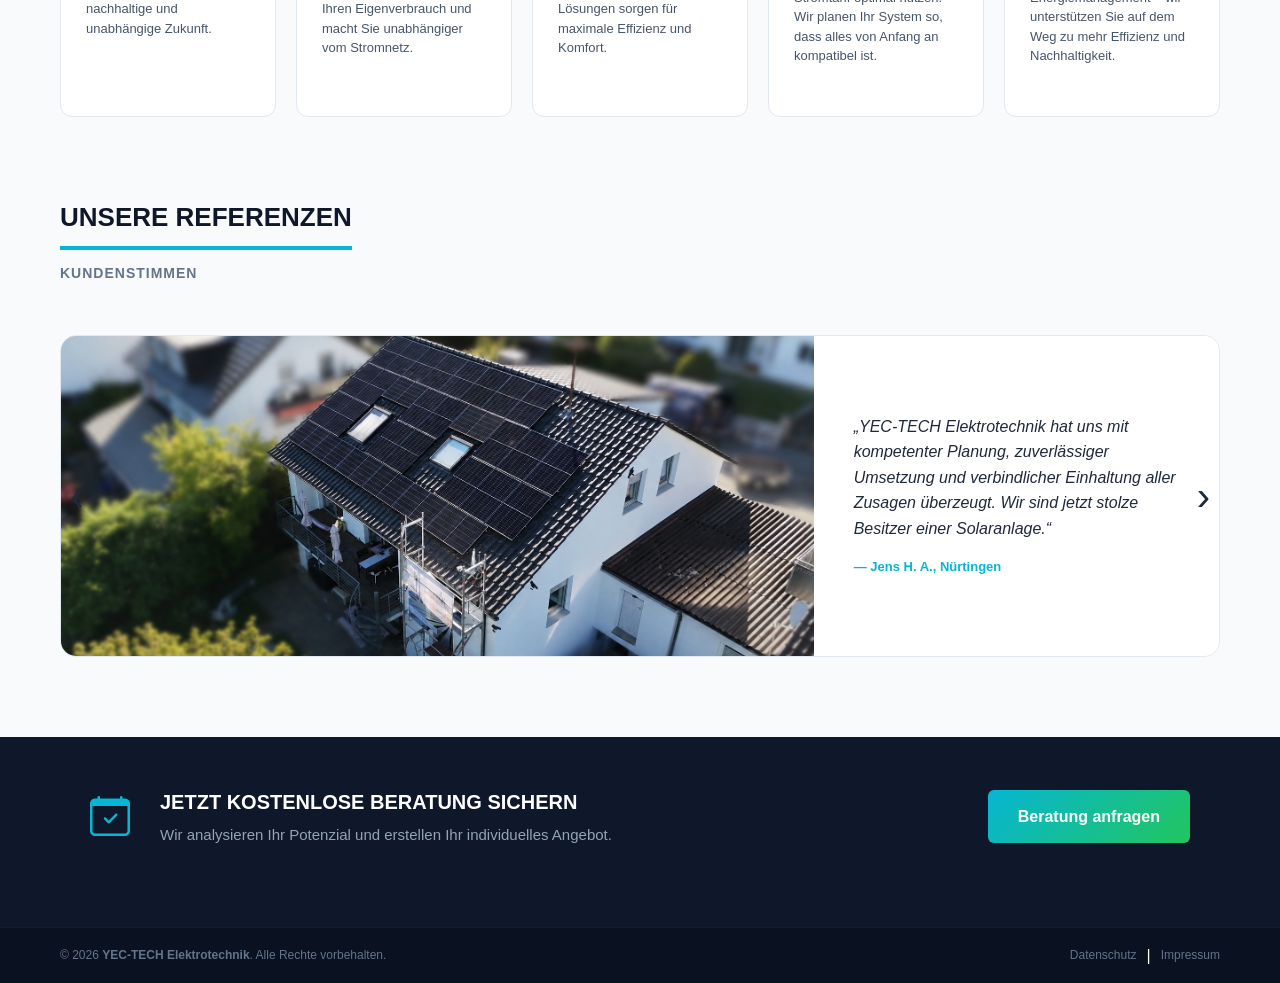
==== commit 805b4e54: "Update index.html" ====
--- a/index.html
+++ b/index.html
@@ -93,7 +93,7 @@
   <!-- CONTENT -->
   <div class="hero-text">
     <h1>
-      Ihr regionaler Partner für
+      Ihr regionaler Partner für Elektrotechnik,
   Photovoltaik,
   Wallboxen und Stromspeicher
   in Stuttgart
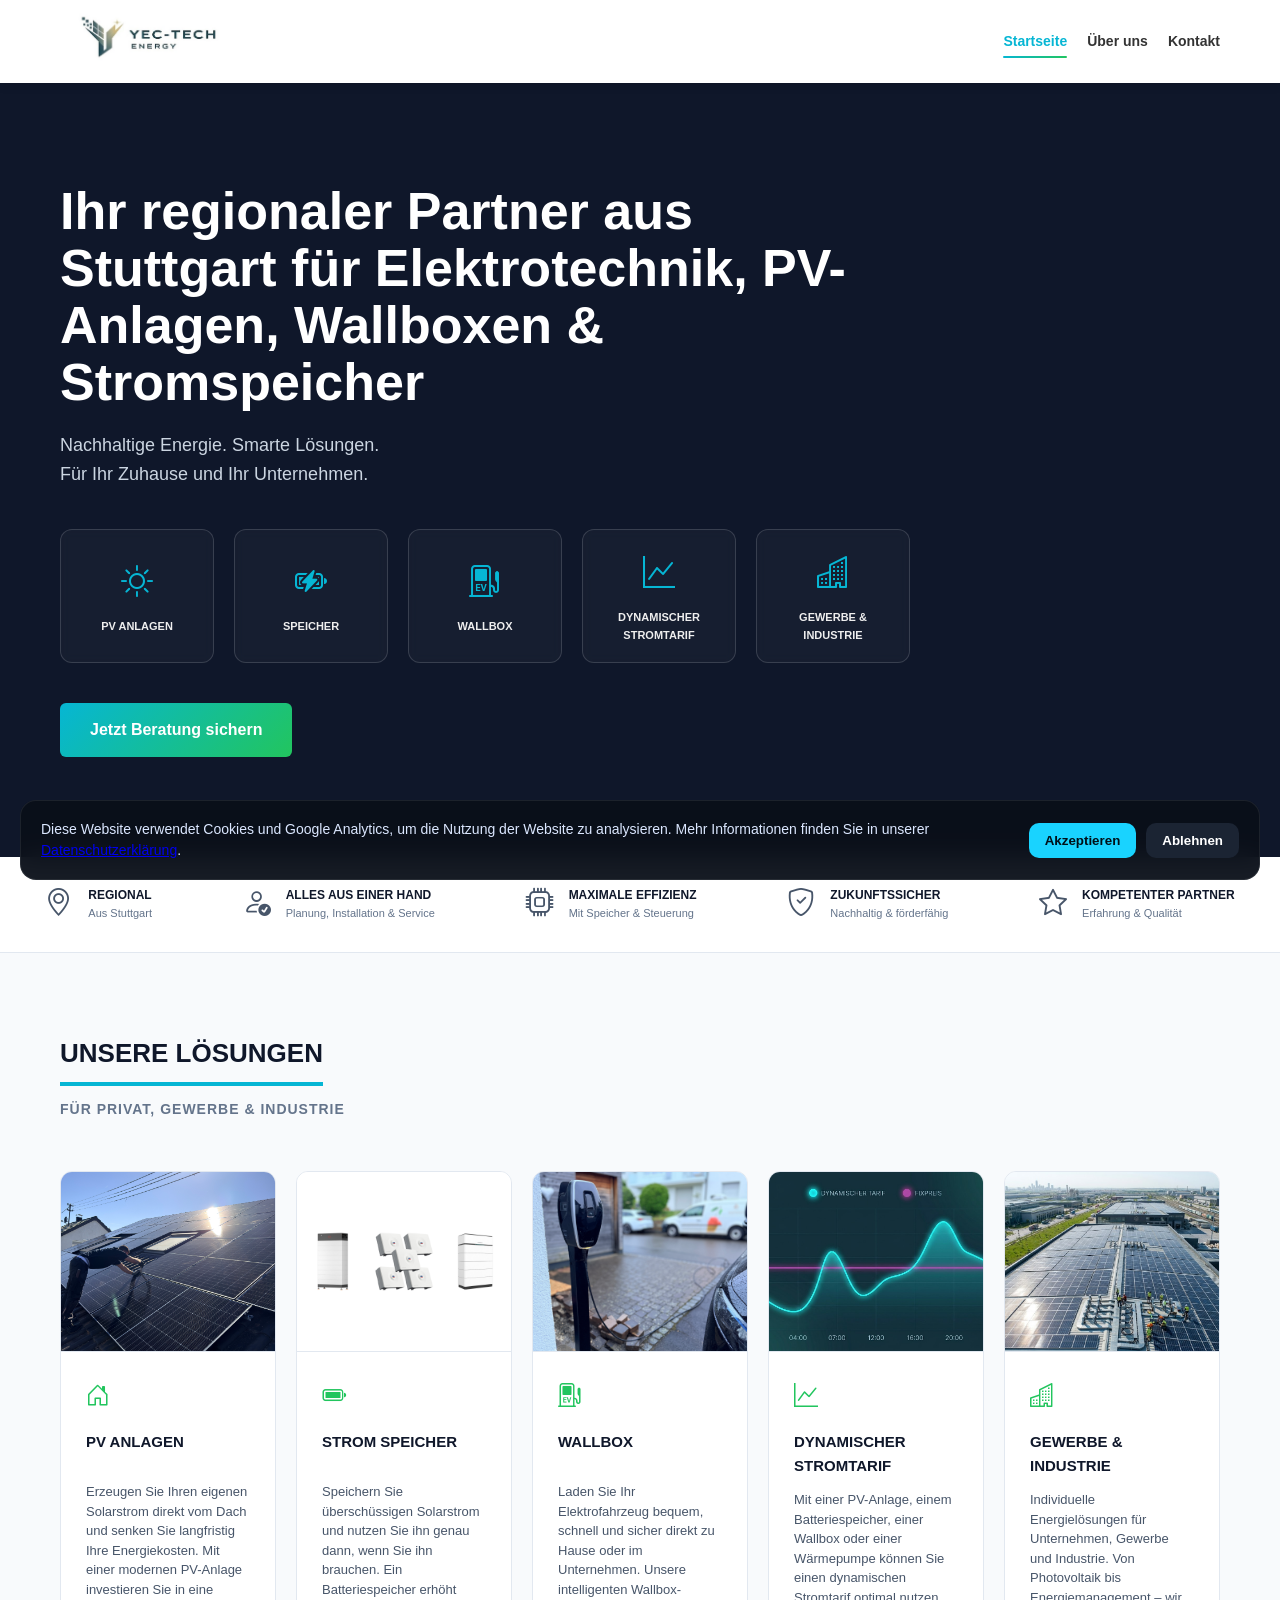
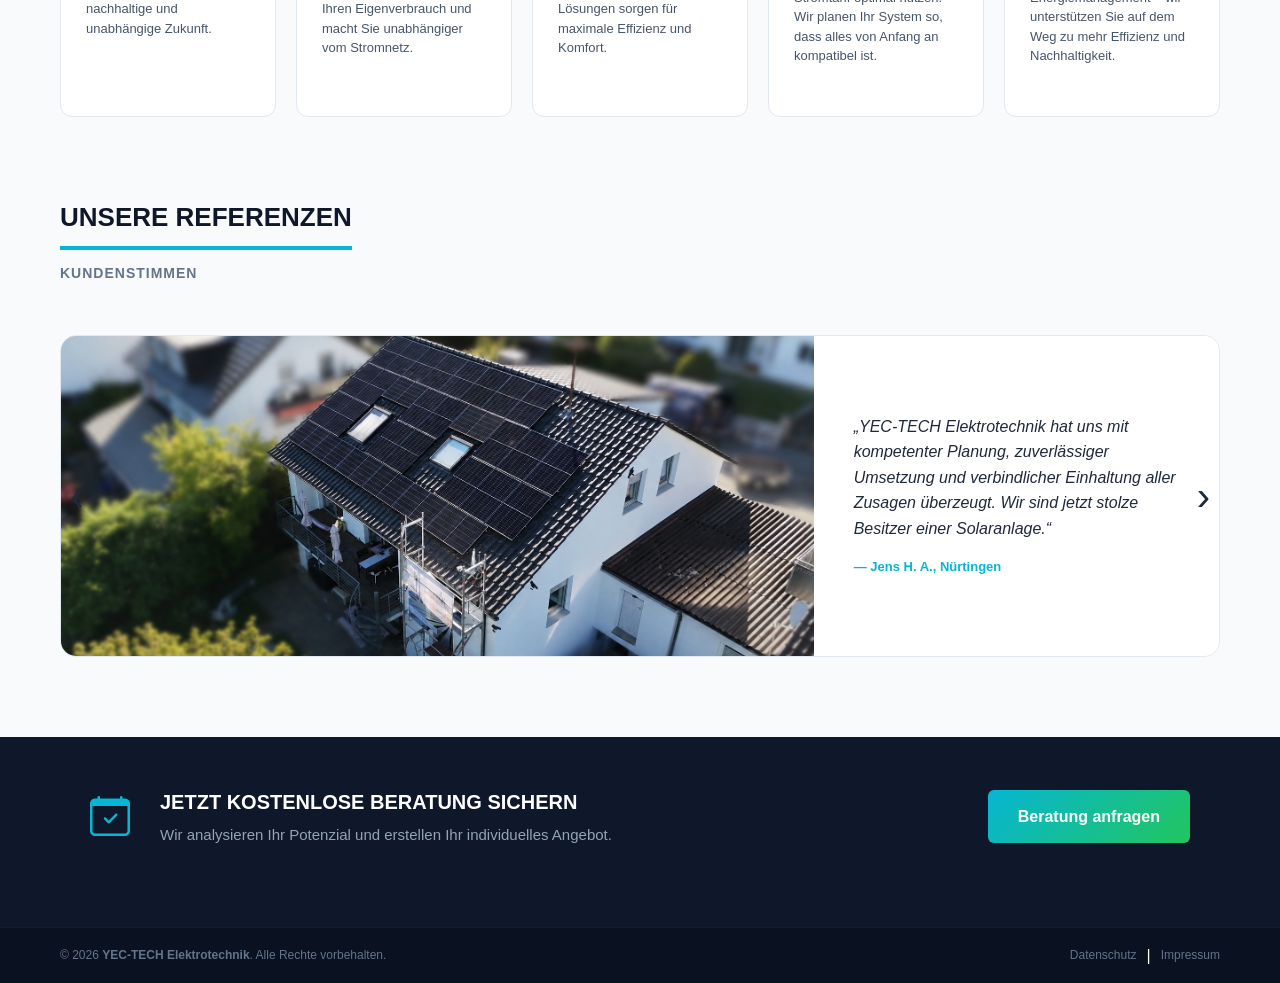
==== commit 24d57816: "Update hero text for regional partner description" ====
--- a/index.html
+++ b/index.html
@@ -3,7 +3,7 @@
 <head>
   <meta charset="UTF-8">
 
-  <title>Elektrotechnik, Photovoltaik, Stromspeicher, Wallbox | YEC-TECH Elektrotechnik Stuttgart</title>
+  <title>YEC-TECH Elektrotechnik Stuttgart</title>
 
   <meta name="description"
         content="YEC-TECH Elektrotechnik plant und installiert Photovoltaikanlagen, Stromspeicher, Wallboxen und intelligente Energiesysteme in Stuttgart und Umgebung.">
@@ -93,10 +93,7 @@
   <!-- CONTENT -->
   <div class="hero-text">
     <h1>
-      Ihr regionaler Partner für Elektrotechnik,
-  Photovoltaik,
-  Wallboxen und Stromspeicher
-  in Stuttgart
+      Ihr regionaler Partner aus Stuttgart für Elektrotechnik, PV-Anlagen, Wallboxen & Stromspeicher
     </h1>
 
     <p>
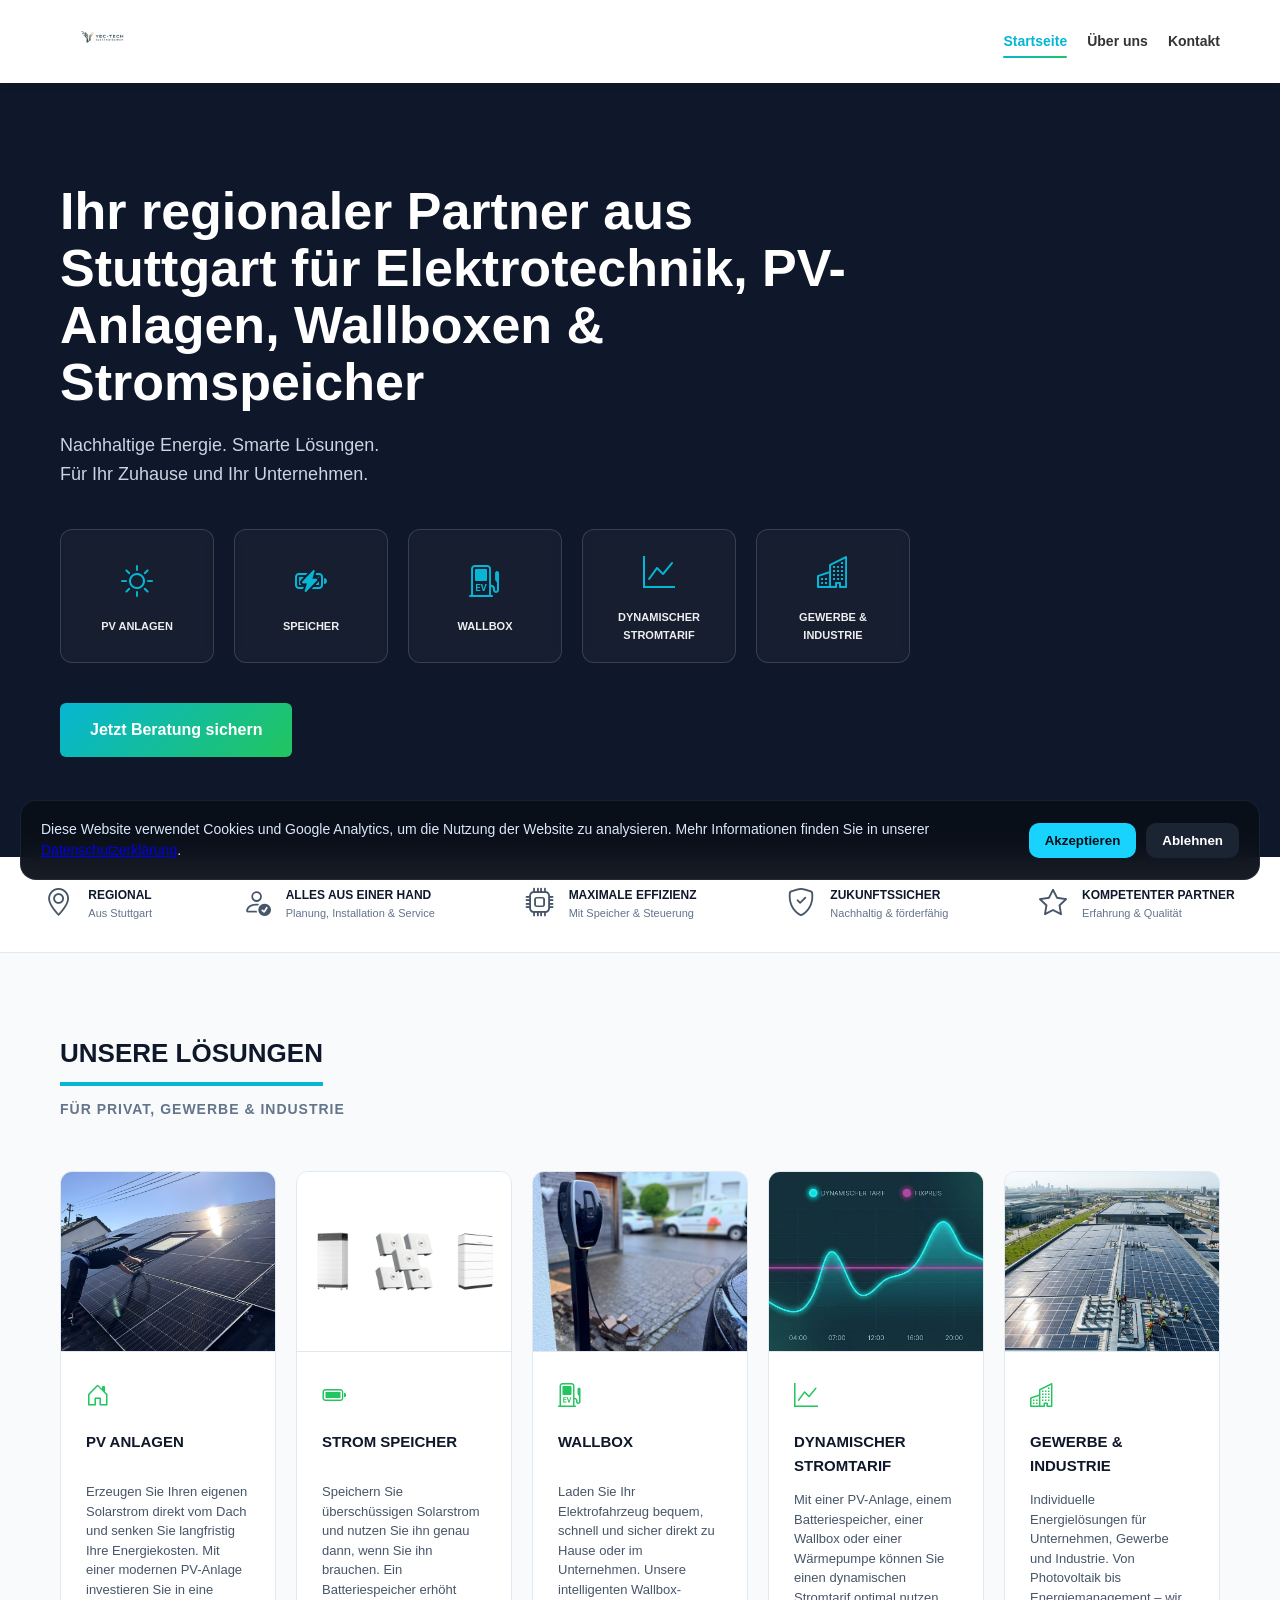
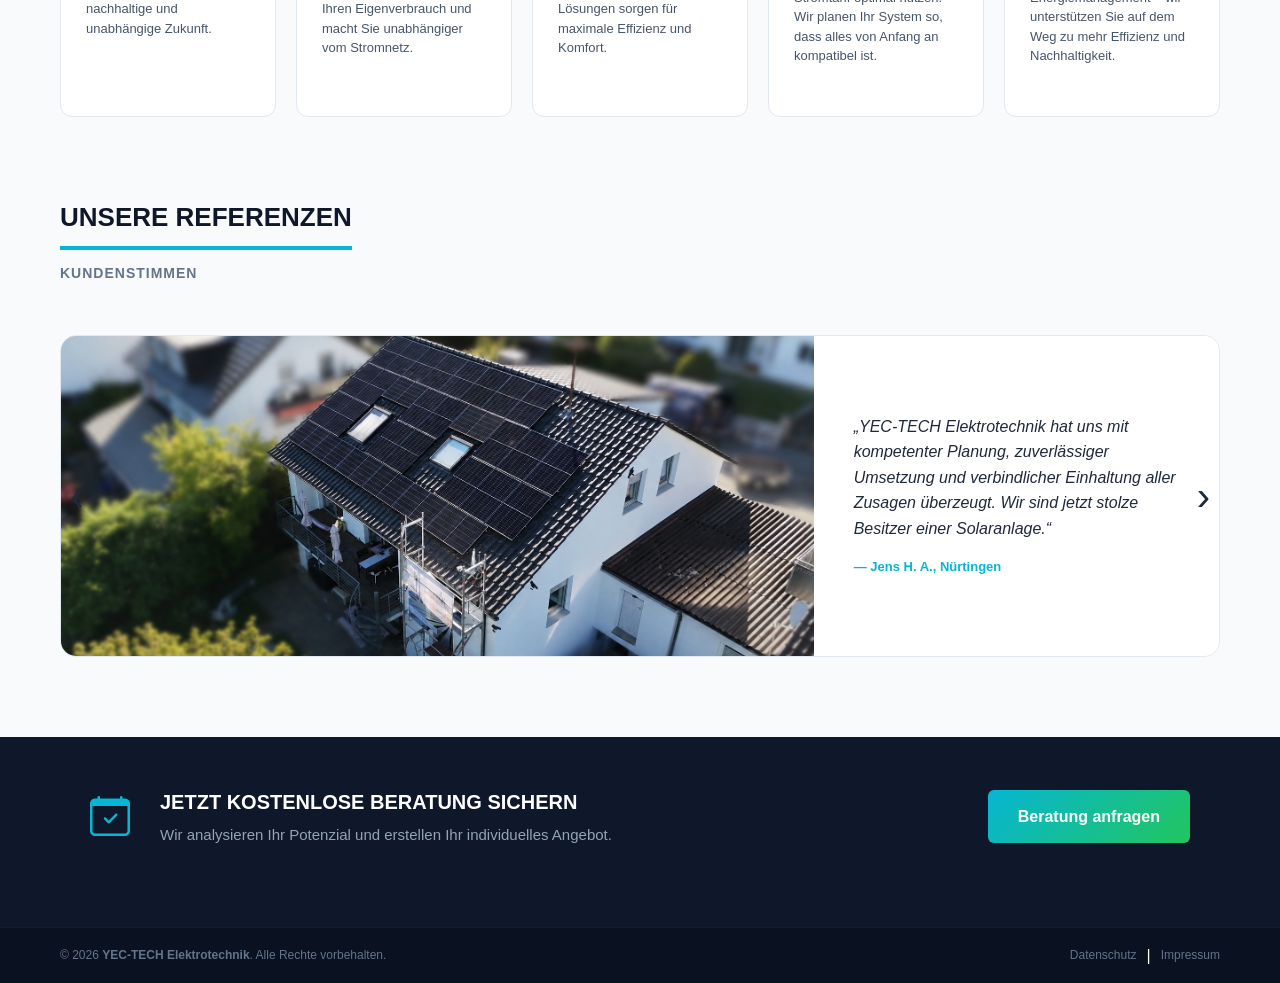
==== commit 1aaa1568: "Update logo image source in index.html" ====
--- a/index.html
+++ b/index.html
@@ -63,7 +63,7 @@
   <header>
 
     <a href="index.html" class="logo">
-      <img src="./logoo.png" alt="Logo">
+      <img src="./elektro.png" alt="Logo">
     </a>
   
     <!-- MOBILE MENU BUTTON -->
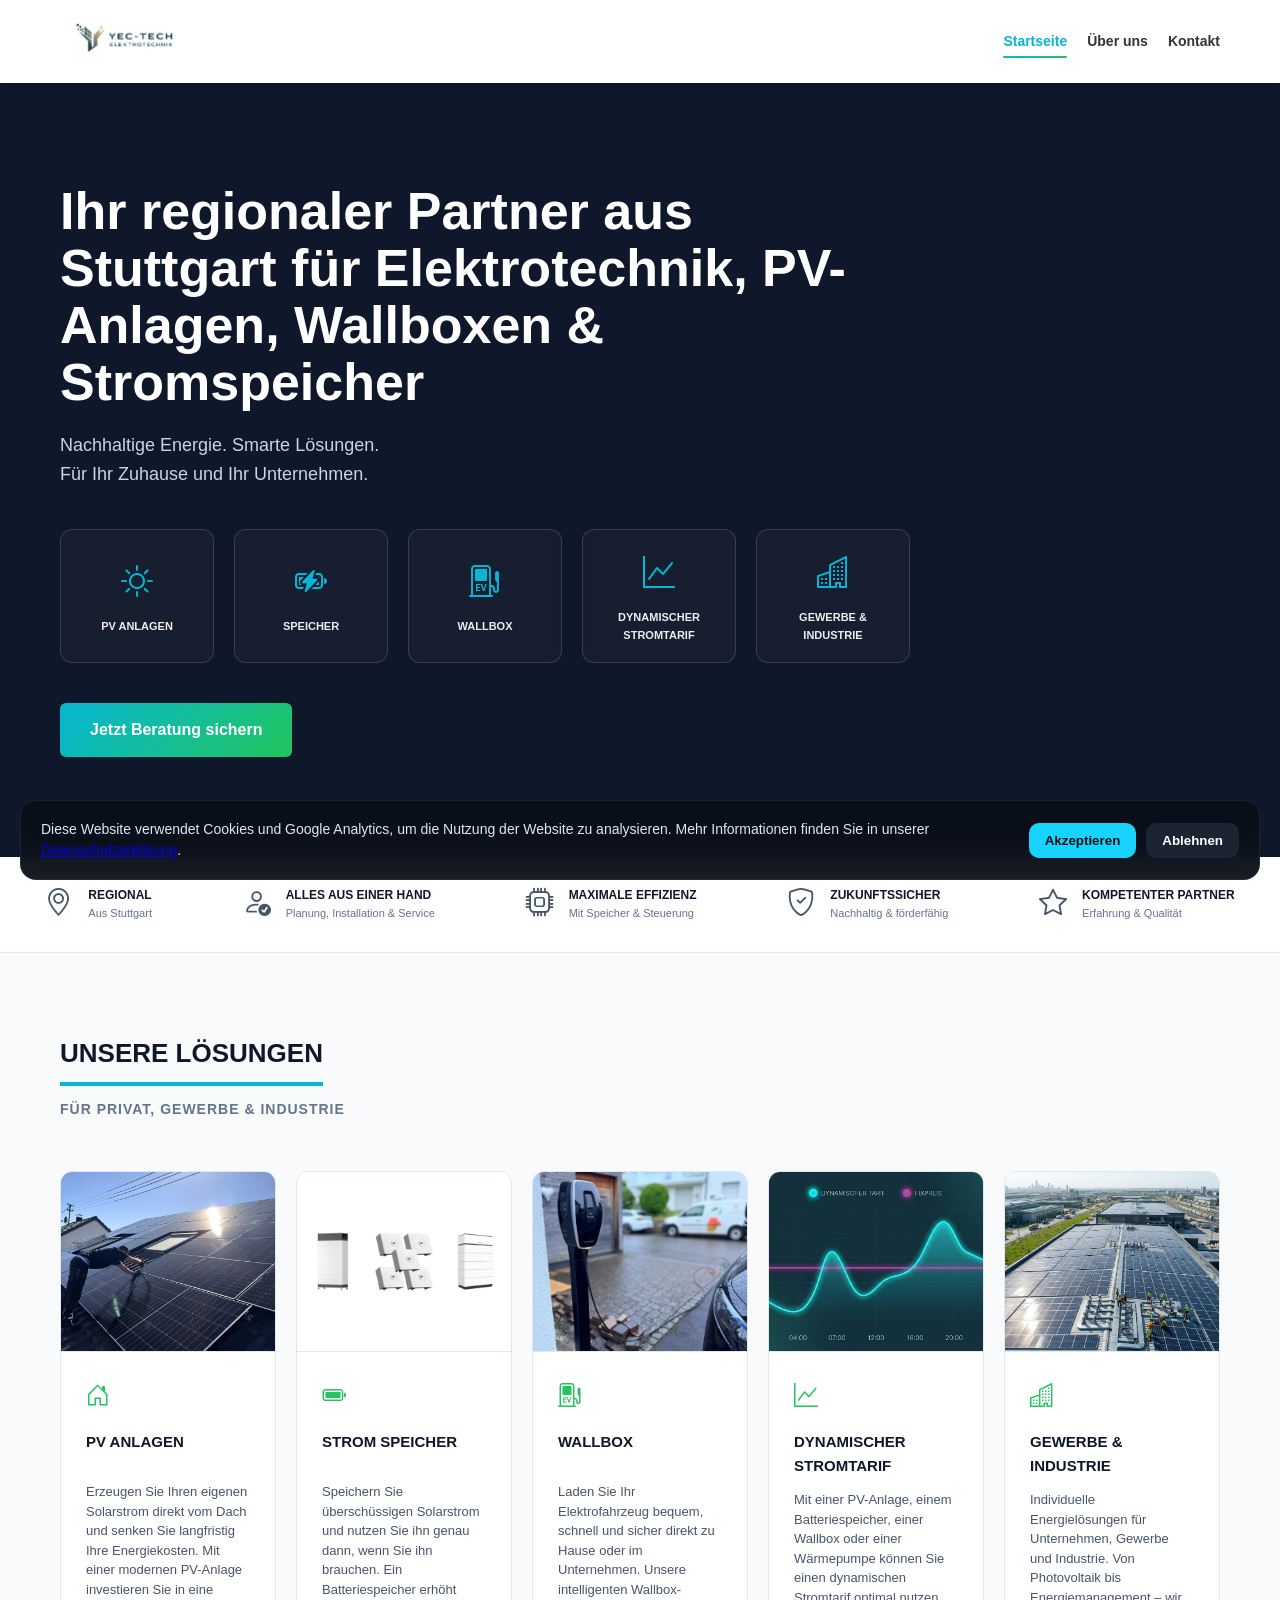
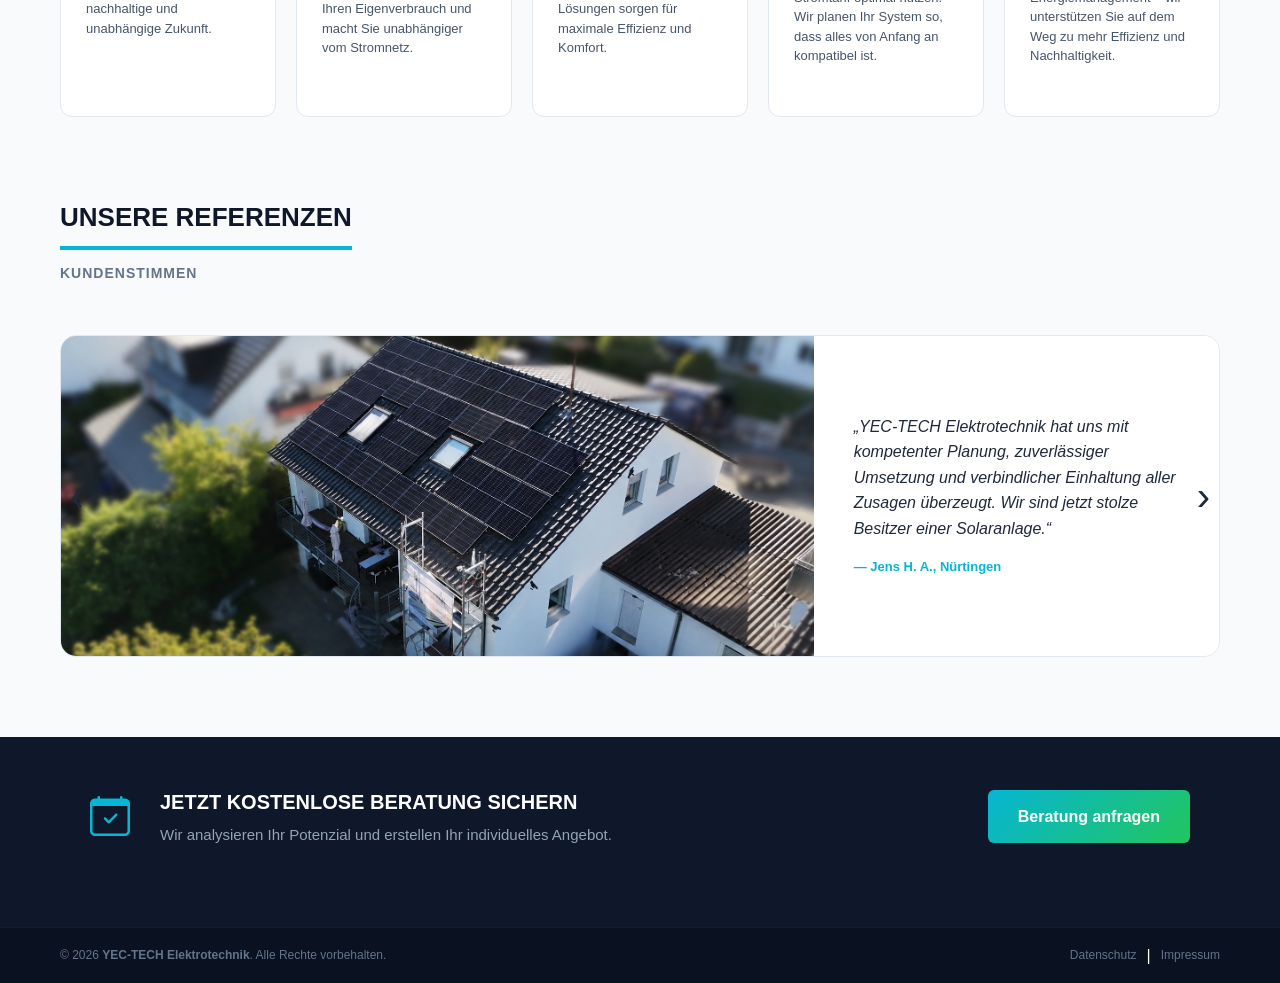
==== commit 87fb8cfd: "Update index.html" ====
--- a/index.html
+++ b/index.html
@@ -63,7 +63,7 @@
   <header>
 
     <a href="index.html" class="logo">
-      <img src="./elektro.png" alt="Logo">
+      <img src="./new.png" alt="Logo">
     </a>
   
     <!-- MOBILE MENU BUTTON -->
